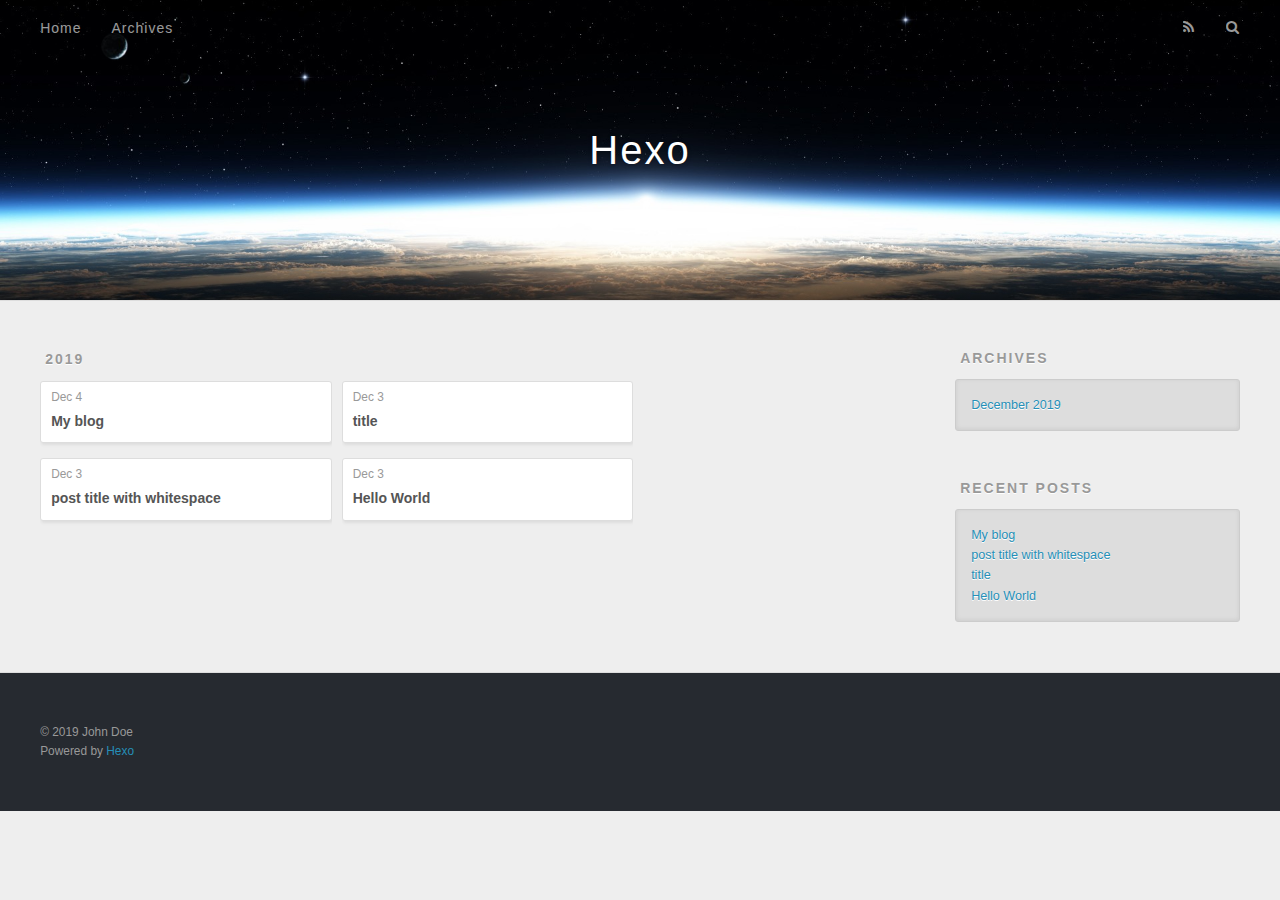
==== archives/index.html @ 3a200761 "Site updated: 2019-12-04 16:59:44" ====
<!DOCTYPE html>
<html>
<head>
  <meta charset="utf-8">
  

  
  <title>Archives | Hexo</title>
  <meta name="viewport" content="width=device-width, initial-scale=1, maximum-scale=1">
  <meta property="og:type" content="website">
<meta property="og:title" content="Hexo">
<meta property="og:url" content="http:&#x2F;&#x2F;yoursite.com&#x2F;archives&#x2F;index.html">
<meta property="og:site_name" content="Hexo">
<meta property="og:locale" content="en">
<meta name="twitter:card" content="summary">
  
    <link rel="alternate" href="/atom.xml" title="Hexo" type="application/atom+xml">
  
  
    <link rel="icon" href="/favicon.png">
  
  
    <link href="//fonts.googleapis.com/css?family=Source+Code+Pro" rel="stylesheet" type="text/css">
  
  <link rel="stylesheet" href="/css/style.css">
</head>

<body>
  <div id="container">
    <div id="wrap">
      <header id="header">
  <div id="banner"></div>
  <div id="header-outer" class="outer">
    <div id="header-title" class="inner">
      <h1 id="logo-wrap">
        <a href="/" id="logo">Hexo</a>
      </h1>
      
    </div>
    <div id="header-inner" class="inner">
      <nav id="main-nav">
        <a id="main-nav-toggle" class="nav-icon"></a>
        
          <a class="main-nav-link" href="/">Home</a>
        
          <a class="main-nav-link" href="/archives">Archives</a>
        
      </nav>
      <nav id="sub-nav">
        
          <a id="nav-rss-link" class="nav-icon" href="/atom.xml" title="RSS Feed"></a>
        
        <a id="nav-search-btn" class="nav-icon" title="Search"></a>
      </nav>
      <div id="search-form-wrap">
        <form action="//google.com/search" method="get" accept-charset="UTF-8" class="search-form"><input type="search" name="q" class="search-form-input" placeholder="Search"><button type="submit" class="search-form-submit">&#xF002;</button><input type="hidden" name="sitesearch" value="http://yoursite.com"></form>
      </div>
    </div>
  </div>
</header>
      <div class="outer">
        <section id="main">
  
  
    
    
      
      
      <section class="archives-wrap">
        <div class="archive-year-wrap">
          <a href="/archives/2019" class="archive-year">2019</a>
        </div>
        <div class="archives">
    
    <article class="archive-article archive-type-test">
  <div class="archive-article-inner">
    <header class="archive-article-header">
      <a href="/2019/12/04/My-blog/" class="archive-article-date">
  <time datetime="2019-12-04T08:46:54.000Z" itemprop="datePublished">Dec 4</time>
</a>
      
  
    <h1 itemprop="name">
      <a class="archive-article-title" href="/2019/12/04/My-blog/">My blog</a>
    </h1>
  

    </header>
  </div>
</article>
  
    
    
    <article class="archive-article archive-type-post">
  <div class="archive-article-inner">
    <header class="archive-article-header">
      <a href="/2019/12/03/post-title-with-whitespace/" class="archive-article-date">
  <time datetime="2019-12-03T09:25:36.000Z" itemprop="datePublished">Dec 3</time>
</a>
      
  
    <h1 itemprop="name">
      <a class="archive-article-title" href="/2019/12/03/post-title-with-whitespace/">post title with whitespace</a>
    </h1>
  

    </header>
  </div>
</article>
  
    
    
    <article class="archive-article archive-type-post">
  <div class="archive-article-inner">
    <header class="archive-article-header">
      <a href="/2019/12/03/title/" class="archive-article-date">
  <time datetime="2019-12-03T09:24:56.000Z" itemprop="datePublished">Dec 3</time>
</a>
      
  
    <h1 itemprop="name">
      <a class="archive-article-title" href="/2019/12/03/title/">title</a>
    </h1>
  

    </header>
  </div>
</article>
  
    
    
    <article class="archive-article archive-type-post">
  <div class="archive-article-inner">
    <header class="archive-article-header">
      <a href="/2019/12/03/hello-world/" class="archive-article-date">
  <time datetime="2019-12-03T09:08:18.480Z" itemprop="datePublished">Dec 3</time>
</a>
      
  
    <h1 itemprop="name">
      <a class="archive-article-title" href="/2019/12/03/hello-world/">Hello World</a>
    </h1>
  

    </header>
  </div>
</article>
  
  
    </div></section>
  


</section>
        
          <aside id="sidebar">
  
    

  
    

  
    
  
    
  <div class="widget-wrap">
    <h3 class="widget-title">Archives</h3>
    <div class="widget">
      <ul class="archive-list"><li class="archive-list-item"><a class="archive-list-link" href="/archives/2019/12/">December 2019</a></li></ul>
    </div>
  </div>


  
    
  <div class="widget-wrap">
    <h3 class="widget-title">Recent Posts</h3>
    <div class="widget">
      <ul>
        
          <li>
            <a href="/2019/12/04/My-blog/">My blog</a>
          </li>
        
          <li>
            <a href="/2019/12/03/post-title-with-whitespace/">post title with whitespace</a>
          </li>
        
          <li>
            <a href="/2019/12/03/title/">title</a>
          </li>
        
          <li>
            <a href="/2019/12/03/hello-world/">Hello World</a>
          </li>
        
      </ul>
    </div>
  </div>

  
</aside>
        
      </div>
      <footer id="footer">
  
  <div class="outer">
    <div id="footer-info" class="inner">
      &copy; 2019 John Doe<br>
      Powered by <a href="http://hexo.io/" target="_blank">Hexo</a>
    </div>
  </div>
</footer>
    </div>
    <nav id="mobile-nav">
  
    <a href="/" class="mobile-nav-link">Home</a>
  
    <a href="/archives" class="mobile-nav-link">Archives</a>
  
</nav>
    

<script src="//ajax.googleapis.com/ajax/libs/jquery/2.0.3/jquery.min.js"></script>


  <link rel="stylesheet" href="/fancybox/jquery.fancybox.css">
  <script src="/fancybox/jquery.fancybox.pack.js"></script>


<script src="/js/script.js"></script>



  </div>
</body>
</html>
---- css/style.css ----
body {
  width: 100%;
}
body:before,
body:after {
  content: "";
  display: table;
}
body:after {
  clear: both;
}
html,
body,
div,
span,
applet,
object,
iframe,
h1,
h2,
h3,
h4,
h5,
h6,
p,
blockquote,
pre,
a,
abbr,
acronym,
address,
big,
cite,
code,
del,
dfn,
em,
img,
ins,
kbd,
q,
s,
samp,
small,
strike,
strong,
sub,
sup,
tt,
var,
dl,
dt,
dd,
ol,
ul,
li,
fieldset,
form,
label,
legend,
table,
caption,
tbody,
tfoot,
thead,
tr,
th,
td {
  margin: 0;
  padding: 0;
  border: 0;
  outline: 0;
  font-weight: inherit;
  font-style: inherit;
  font-family: inherit;
  font-size: 100%;
  vertical-align: baseline;
}
body {
  line-height: 1;
  color: #000;
  background: #fff;
}
ol,
ul {
  list-style: none;
}
table {
  border-collapse: separate;
  border-spacing: 0;
  vertical-align: middle;
}
caption,
th,
td {
  text-align: left;
  font-weight: normal;
  vertical-align: middle;
}
a img {
  border: none;
}
input,
button {
  margin: 0;
  padding: 0;
}
input::-moz-focus-inner,
button::-moz-focus-inner {
  border: 0;
  padding: 0;
}
@font-face {
  font-family: FontAwesome;
  font-style: normal;
  font-weight: normal;
  src: url("fonts/fontawesome-webfont.eot?v=#4.0.3");
  src: url("fonts/fontawesome-webfont.eot?#iefix&v=#4.0.3") format("embedded-opentype"), url("fonts/fontawesome-webfont.woff?v=#4.0.3") format("woff"), url("fonts/fontawesome-webfont.ttf?v=#4.0.3") format("truetype"), url("fonts/fontawesome-webfont.svg#fontawesomeregular?v=#4.0.3") format("svg");
}
html,
body,
#container {
  height: 100%;
}
body {
  background: #eee;
  font: 14px -apple-system, BlinkMacSystemFont, "Segoe UI", "Roboto", "Oxygen", "Ubuntu", "Cantarell", "Fira Sans", "Droid Sans", "Helvetica Neue", sans-serif;
  -webkit-text-size-adjust: 100%;
}
.outer {
  max-width: 1220px;
  margin: 0 auto;
  padding: 0 20px;
}
.outer:before,
.outer:after {
  content: "";
  display: table;
}
.outer:after {
  clear: both;
}
.inner {
  display: inline;
  float: left;
  width: 98.33333333333333%;
  margin: 0 0.833333333333333%;
}
.left,
.alignleft {
  float: left;
}
.right,
.alignright {
  float: right;
}
.clear {
  clear: both;
}
#container {
  position: relative;
}
.mobile-nav-on {
  overflow: hidden;
}
#wrap {
  height: 100%;
  width: 100%;
  position: absolute;
  top: 0;
  left: 0;
  -webkit-transition: 0.2s ease-out;
  -moz-transition: 0.2s ease-out;
  -ms-transition: 0.2s ease-out;
  transition: 0.2s ease-out;
  z-index: 1;
  background: #eee;
}
.mobile-nav-on #wrap {
  left: 280px;
}
@media screen and (min-width: 768px) {
  #main {
    display: inline;
    float: left;
    width: 73.33333333333333%;
    margin: 0 0.833333333333333%;
  }
}
.article-date,
.article-category-link,
.archive-year,
.widget-title {
  text-decoration: none;
  text-transform: uppercase;
  letter-spacing: 2px;
  color: #999;
  margin-bottom: 1em;
  margin-left: 5px;
  line-height: 1em;
  text-shadow: 0 1px #fff;
  font-weight: bold;
}
.article-inner,
.archive-article-inner {
  background: #fff;
  -webkit-box-shadow: 1px 2px 3px #ddd;
  box-shadow: 1px 2px 3px #ddd;
  border: 1px solid #ddd;
  border-radius: 3px;
}
.article-entry h1,
.widget h1 {
  font-size: 2em;
}
.article-entry h2,
.widget h2 {
  font-size: 1.5em;
}
.article-entry h3,
.widget h3 {
  font-size: 1.3em;
}
.article-entry h4,
.widget h4 {
  font-size: 1.2em;
}
.article-entry h5,
.widget h5 {
  font-size: 1em;
}
.article-entry h6,
.widget h6 {
  font-size: 1em;
  color: #999;
}
.article-entry hr,
.widget hr {
  border: 1px dashed #ddd;
}
.article-entry strong,
.widget strong {
  font-weight: bold;
}
.article-entry em,
.widget em,
.article-entry cite,
.widget cite {
  font-style: italic;
}
.article-entry sup,
.widget sup,
.article-entry sub,
.widget sub {
  font-size: 0.75em;
  line-height: 0;
  position: relative;
  vertical-align: baseline;
}
.article-entry sup,
.widget sup {
  top: -0.5em;
}
.article-entry sub,
.widget sub {
  bottom: -0.2em;
}
.article-entry small,
.widget small {
  font-size: 0.85em;
}
.article-entry acronym,
.widget acronym,
.article-entry abbr,
.widget abbr {
  border-bottom: 1px dotted;
}
.article-entry ul,
.widget ul,
.article-entry ol,
.widget ol,
.article-entry dl,
.widget dl {
  margin: 0 20px;
  line-height: 1.6em;
}
.article-entry ul ul,
.widget ul ul,
.article-entry ol ul,
.widget ol ul,
.article-entry ul ol,
.widget ul ol,
.article-entry ol ol,
.widget ol ol {
  margin-top: 0;
  margin-bottom: 0;
}
.article-entry ul,
.widget ul {
  list-style: disc;
}
.article-entry ol,
.widget ol {
  list-style: decimal;
}
.article-entry dt,
.widget dt {
  font-weight: bold;
}
#header {
  height: 300px;
  position: relative;
  border-bottom: 1px solid #ddd;
}
#header:before,
#header:after {
  content: "";
  position: absolute;
  left: 0;
  right: 0;
  height: 40px;
}
#header:before {
  top: 0;
  background: -webkit-linear-gradient(rgba(0,0,0,0.2), transparent);
  background: -moz-linear-gradient(rgba(0,0,0,0.2), transparent);
  background: -ms-linear-gradient(rgba(0,0,0,0.2), transparent);
  background: linear-gradient(rgba(0,0,0,0.2), transparent);
}
#header:after {
  bottom: 0;
  background: -webkit-linear-gradient(transparent, rgba(0,0,0,0.2));
  background: -moz-linear-gradient(transparent, rgba(0,0,0,0.2));
  background: -ms-linear-gradient(transparent, rgba(0,0,0,0.2));
  background: linear-gradient(transparent, rgba(0,0,0,0.2));
}
#header-outer {
  height: 100%;
  position: relative;
}
#header-inner {
  position: relative;
  overflow: hidden;
}
#banner {
  position: absolute;
  top: 0;
  left: 0;
  width: 100%;
  height: 100%;
  background: url("images/banner.jpg") center #000;
  -webkit-background-size: cover;
  -moz-background-size: cover;
  background-size: cover;
  z-index: -1;
}
#header-title {
  text-align: center;
  height: 40px;
  position: absolute;
  top: 50%;
  left: 0;
  margin-top: -20px;
}
#logo,
#subtitle {
  text-decoration: none;
  color: #fff;
  font-weight: 300;
  text-shadow: 0 1px 4px rgba(0,0,0,0.3);
}
#logo {
  font-size: 40px;
  line-height: 40px;
  letter-spacing: 2px;
}
#subtitle {
  font-size: 16px;
  line-height: 16px;
  letter-spacing: 1px;
}
#subtitle-wrap {
  margin-top: 16px;
}
#main-nav {
  float: left;
  margin-left: -15px;
}
.nav-icon,
.main-nav-link {
  float: left;
  color: #fff;
  opacity: 0.6;
  text-decoration: none;
  text-shadow: 0 1px rgba(0,0,0,0.2);
  -webkit-transition: opacity 0.2s;
  -moz-transition: opacity 0.2s;
  -ms-transition: opacity 0.2s;
  transition: opacity 0.2s;
  display: block;
  padding: 20px 15px;
}
.nav-icon:hover,
.main-nav-link:hover {
  opacity: 1;
}
.nav-icon {
  font-family: FontAwesome;
  text-align: center;
  font-size: 14px;
  width: 14px;
  height: 14px;
  padding: 20px 15px;
  position: relative;
  cursor: pointer;
}
.main-nav-link {
  font-weight: 300;
  letter-spacing: 1px;
}
@media screen and (max-width: 479px) {
  .main-nav-link {
    display: none;
  }
}
#main-nav-toggle {
  display: none;
}
#main-nav-toggle:before {
  content: "\f0c9";
}
@media screen and (max-width: 479px) {
  #main-nav-toggle {
    display: block;
  }
}
#sub-nav {
  float: right;
  margin-right: -15px;
}
#nav-rss-link:before {
  content: "\f09e";
}
#nav-search-btn:before {
  content: "\f002";
}
#search-form-wrap {
  position: absolute;
  top: 15px;
  width: 150px;
  height: 30px;
  right: -150px;
  opacity: 0;
  -webkit-transition: 0.2s ease-out;
  -moz-transition: 0.2s ease-out;
  -ms-transition: 0.2s ease-out;
  transition: 0.2s ease-out;
}
#search-form-wrap.on {
  opacity: 1;
  right: 0;
}
@media screen and (max-width: 479px) {
  #search-form-wrap {
    width: 100%;
    right: -100%;
  }
}
.search-form {
  position: absolute;
  top: 0;
  left: 0;
  right: 0;
  background: #fff;
  padding: 5px 15px;
  border-radius: 15px;
  -webkit-box-shadow: 0 0 10px rgba(0,0,0,0.3);
  box-shadow: 0 0 10px rgba(0,0,0,0.3);
}
.search-form-input {
  border: none;
  background: none;
  color: #555;
  width: 100%;
  font: 13px -apple-system, BlinkMacSystemFont, "Segoe UI", "Roboto", "Oxygen", "Ubuntu", "Cantarell", "Fira Sans", "Droid Sans", "Helvetica Neue", sans-serif;
  outline: none;
}
.search-form-input::-webkit-search-results-decoration,
.search-form-input::-webkit-search-cancel-button {
  -webkit-appearance: none;
}
.search-form-submit {
  position: absolute;
  top: 50%;
  right: 10px;
  margin-top: -7px;
  font: 13px FontAwesome;
  border: none;
  background: none;
  color: #bbb;
  cursor: pointer;
}
.search-form-submit:hover,
.search-form-submit:focus {
  color: #777;
}
.article {
  margin: 50px 0;
}
.article-inner {
  overflow: hidden;
}
.article-meta:before,
.article-meta:after {
  content: "";
  display: table;
}
.article-meta:after {
  clear: both;
}
.article-date {
  float: left;
}
.article-category {
  float: left;
  line-height: 1em;
  color: #ccc;
  text-shadow: 0 1px #fff;
  margin-left: 8px;
}
.article-category:before {
  content: "\2022";
}
.article-category-link {
  margin: 0 12px 1em;
}
.article-header {
  padding: 20px 20px 0;
}
.article-title {
  text-decoration: none;
  font-size: 2em;
  font-weight: bold;
  color: #555;
  line-height: 1.1em;
  -webkit-transition: color 0.2s;
  -moz-transition: color 0.2s;
  -ms-transition: color 0.2s;
  transition: color 0.2s;
}
a.article-title:hover {
  color: #258fb8;
}
.article-entry {
  color: #555;
  padding: 0 20px;
}
.article-entry:before,
.article-entry:after {
  content: "";
  display: table;
}
.article-entry:after {
  clear: both;
}
.article-entry p,
.article-entry table {
  line-height: 1.6em;
  margin: 1.6em 0;
}
.article-entry h1,
.article-entry h2,
.article-entry h3,
.article-entry h4,
.article-entry h5,
.article-entry h6 {
  font-weight: bold;
}
.article-entry h1,
.article-entry h2,
.article-entry h3,
.article-entry h4,
.article-entry h5,
.article-entry h6 {
  line-height: 1.1em;
  margin: 1.1em 0;
}
.article-entry a {
  color: #258fb8;
  text-decoration: none;
}
.article-entry a:hover {
  text-decoration: underline;
}
.article-entry ul,
.article-entry ol,
.article-entry dl {
  margin-top: 1.6em;
  margin-bottom: 1.6em;
}
.article-entry img,
.article-entry video {
  max-width: 100%;
  height: auto;
  display: block;
  margin: auto;
}
.article-entry iframe {
  border: none;
}
.article-entry table {
  width: 100%;
  border-collapse: collapse;
  border-spacing: 0;
}
.article-entry th {
  font-weight: bold;
  border-bottom: 3px solid #ddd;
  padding-bottom: 0.5em;
}
.article-entry td {
  border-bottom: 1px solid #ddd;
  padding: 10px 0;
}
.article-entry blockquote {
  font-family: Georgia, "Times New Roman", serif;
  font-size: 1.4em;
  margin: 1.6em 20px;
  text-align: center;
}
.article-entry blockquote footer {
  font-size: 14px;
  margin: 1.6em 0;
  font-family: -apple-system, BlinkMacSystemFont, "Segoe UI", "Roboto", "Oxygen", "Ubuntu", "Cantarell", "Fira Sans", "Droid Sans", "Helvetica Neue", sans-serif;
}
.article-entry blockquote footer cite:before {
  content: "—";
  padding: 0 0.5em;
}
.article-entry .pullquote {
  text-align: left;
  width: 45%;
  margin: 0;
}
.article-entry .pullquote.left {
  margin-left: 0.5em;
  margin-right: 1em;
}
.article-entry .pullquote.right {
  margin-right: 0.5em;
  margin-left: 1em;
}
.article-entry .caption {
  color: #999;
  display: block;
  font-size: 0.9em;
  margin-top: 0.5em;
  position: relative;
  text-align: center;
}
.article-entry .video-container {
  position: relative;
  padding-top: 56.25%;
  height: 0;
  overflow: hidden;
}
.article-entry .video-container iframe,
.article-entry .video-container object,
.article-entry .video-container embed {
  position: absolute;
  top: 0;
  left: 0;
  width: 100%;
  height: 100%;
  margin-top: 0;
}
.article-more-link a {
  display: inline-block;
  line-height: 1em;
  padding: 6px 15px;
  border-radius: 15px;
  background: #eee;
  color: #999;
  text-shadow: 0 1px #fff;
  text-decoration: none;
}
.article-more-link a:hover {
  background: #258fb8;
  color: #fff;
  text-decoration: none;
  text-shadow: 0 1px #1e7293;
}
.article-footer {
  font-size: 0.85em;
  line-height: 1.6em;
  border-top: 1px solid #ddd;
  padding-top: 1.6em;
  margin: 0 20px 20px;
}
.article-footer:before,
.article-footer:after {
  content: "";
  display: table;
}
.article-footer:after {
  clear: both;
}
.article-footer a {
  color: #999;
  text-decoration: none;
}
.article-footer a:hover {
  color: #555;
}
.article-tag-list-item {
  float: left;
  margin-right: 10px;
}
.article-tag-list-link:before {
  content: "#";
}
.article-comment-link {
  float: right;
}
.article-comment-link:before {
  content: "\f075";
  font-family: FontAwesome;
  padding-right: 8px;
}
.article-share-link {
  cursor: pointer;
  float: right;
  margin-left: 20px;
}
.article-share-link:before {
  content: "\f064";
  font-family: FontAwesome;
  padding-right: 6px;
}
#article-nav {
  position: relative;
}
#article-nav:before,
#article-nav:after {
  content: "";
  display: table;
}
#article-nav:after {
  clear: both;
}
@media screen and (min-width: 768px) {
  #article-nav {
    margin: 50px 0;
  }
  #article-nav:before {
    width: 8px;
    height: 8px;
    position: absolute;
    top: 50%;
    left: 50%;
    margin-top: -4px;
    margin-left: -4px;
    content: "";
    border-radius: 50%;
    background: #ddd;
    -webkit-box-shadow: 0 1px 2px #fff;
    box-shadow: 0 1px 2px #fff;
  }
}
.article-nav-link-wrap {
  text-decoration: none;
  text-shadow: 0 1px #fff;
  color: #999;
  -webkit-box-sizing: border-box;
  -moz-box-sizing: border-box;
  box-sizing: border-box;
  margin-top: 50px;
  text-align: center;
  display: block;
}
.article-nav-link-wrap:hover {
  color: #555;
}
@media screen and (min-width: 768px) {
  .article-nav-link-wrap {
    width: 50%;
    margin-top: 0;
  }
}
@media screen and (min-width: 768px) {
  #article-nav-newer {
    float: left;
    text-align: right;
    padding-right: 20px;
  }
}
@media screen and (min-width: 768px) {
  #article-nav-older {
    float: right;
    text-align: left;
    padding-left: 20px;
  }
}
.article-nav-caption {
  text-transform: uppercase;
  letter-spacing: 2px;
  color: #ddd;
  line-height: 1em;
  font-weight: bold;
}
#article-nav-newer .article-nav-caption {
  margin-right: -2px;
}
.article-nav-title {
  font-size: 0.85em;
  line-height: 1.6em;
  margin-top: 0.5em;
}
.article-share-box {
  position: absolute;
  display: none;
  background: #fff;
  -webkit-box-shadow: 1px 2px 10px rgba(0,0,0,0.2);
  box-shadow: 1px 2px 10px rgba(0,0,0,0.2);
  border-radius: 3px;
  margin-left: -145px;
  overflow: hidden;
  z-index: 1;
}
.article-share-box.on {
  display: block;
}
.article-share-input {
  width: 100%;
  background: none;
  -webkit-box-sizing: border-box;
  -moz-box-sizing: border-box;
  box-sizing: border-box;
  font: 14px -apple-system, BlinkMacSystemFont, "Segoe UI", "Roboto", "Oxygen", "Ubuntu", "Cantarell", "Fira Sans", "Droid Sans", "Helvetica Neue", sans-serif;
  padding: 0 15px;
  color: #555;
  outline: none;
  border: 1px solid #ddd;
  border-radius: 3px 3px 0 0;
  height: 36px;
  line-height: 36px;
}
.article-share-links {
  background: #eee;
}
.article-share-links:before,
.article-share-links:after {
  content: "";
  display: table;
}
.article-share-links:after {
  clear: both;
}
.article-share-twitter,
.article-share-facebook,
.article-share-pinterest,
.article-share-google {
  width: 50px;
  height: 36px;
  display: block;
  float: left;
  position: relative;
  color: #999;
  text-shadow: 0 1px #fff;
}
.article-share-twitter:before,
.article-share-facebook:before,
.article-share-pinterest:before,
.article-share-google:before {
  font-size: 20px;
  font-family: FontAwesome;
  width: 20px;
  height: 20px;
  position: absolute;
  top: 50%;
  left: 50%;
  margin-top: -10px;
  margin-left: -10px;
  text-align: center;
}
.article-share-twitter:hover,
.article-share-facebook:hover,
.article-share-pinterest:hover,
.article-share-google:hover {
  color: #fff;
}
.article-share-twitter:before {
  content: "\f099";
}
.article-share-twitter:hover {
  background: #00aced;
  text-shadow: 0 1px #008abe;
}
.article-share-facebook:before {
  content: "\f09a";
}
.article-share-facebook:hover {
  background: #3b5998;
  text-shadow: 0 1px #2f477a;
}
.article-share-pinterest:before {
  content: "\f0d2";
}
.article-share-pinterest:hover {
  background: #cb2027;
  text-shadow: 0 1px #a21a1f;
}
.article-share-google:before {
  content: "\f0d5";
}
.article-share-google:hover {
  background: #dd4b39;
  text-shadow: 0 1px #be3221;
}
.article-gallery {
  background: #000;
  position: relative;
}
.article-gallery-photos {
  position: relative;
  overflow: hidden;
}
.article-gallery-img {
  display: none;
  max-width: 100%;
}
.article-gallery-img:first-child {
  display: block;
}
.article-gallery-img.loaded {
  position: absolute;
  display: block;
}
.article-gallery-img img {
  display: block;
  max-width: 100%;
  margin: 0 auto;
}
#comments {
  background: #fff;
  -webkit-box-shadow: 1px 2px 3px #ddd;
  box-shadow: 1px 2px 3px #ddd;
  padding: 20px;
  border: 1px solid #ddd;
  border-radius: 3px;
  margin: 50px 0;
}
#comments a {
  color: #258fb8;
}
.archives-wrap {
  margin: 50px 0;
}
.archives:before,
.archives:after {
  content: "";
  display: table;
}
.archives:after {
  clear: both;
}
.archive-year-wrap {
  margin-bottom: 1em;
}
.archives {
  -webkit-column-gap: 10px;
  -moz-column-gap: 10px;
  column-gap: 10px;
}
@media screen and (min-width: 480px) and (max-width: 767px) {
  .archives {
    -webkit-column-count: 2;
    -moz-column-count: 2;
    column-count: 2;
  }
}
@media screen and (min-width: 768px) {
  .archives {
    -webkit-column-count: 3;
    -moz-column-count: 3;
    column-count: 3;
  }
}
.archive-article {
  -webkit-column-break-inside: avoid;
  page-break-inside: avoid;
  overflow: hidden;
  break-inside: avoid-column;
}
.archive-article-inner {
  padding: 10px;
  margin-bottom: 15px;
}
.archive-article-title {
  text-decoration: none;
  font-weight: bold;
  color: #555;
  -webkit-transition: color 0.2s;
  -moz-transition: color 0.2s;
  -ms-transition: color 0.2s;
  transition: color 0.2s;
  line-height: 1.6em;
}
.archive-article-title:hover {
  color: #258fb8;
}
.archive-article-footer {
  margin-top: 1em;
}
.archive-article-date {
  color: #999;
  text-decoration: none;
  font-size: 0.85em;
  line-height: 1em;
  margin-bottom: 0.5em;
  display: block;
}
#page-nav {
  margin: 50px auto;
  background: #fff;
  -webkit-box-shadow: 1px 2px 3px #ddd;
  box-shadow: 1px 2px 3px #ddd;
  border: 1px solid #ddd;
  border-radius: 3px;
  text-align: center;
  color: #999;
  overflow: hidden;
}
#page-nav:before,
#page-nav:after {
  content: "";
  display: table;
}
#page-nav:after {
  clear: both;
}
#page-nav a,
#page-nav span {
  padding: 10px 20px;
  line-height: 1;
  height: 2ex;
}
#page-nav a {
  color: #999;
  text-decoration: none;
}
#page-nav a:hover {
  background: #999;
  color: #fff;
}
#page-nav .prev {
  float: left;
}
#page-nav .next {
  float: right;
}
#page-nav .page-number {
  display: inline-block;
}
@media screen and (max-width: 479px) {
  #page-nav .page-number {
    display: none;
  }
}
#page-nav .current {
  color: #555;
  font-weight: bold;
}
#page-nav .space {
  color: #ddd;
}
#footer {
  background: #262a30;
  padding: 50px 0;
  border-top: 1px solid #ddd;
  color: #999;
}
#footer a {
  color: #258fb8;
  text-decoration: none;
}
#footer a:hover {
  text-decoration: underline;
}
#footer-info {
  line-height: 1.6em;
  font-size: 0.85em;
}
.article-entry pre,
.article-entry .highlight {
  background: #2d2d2d;
  margin: 0 -20px;
  padding: 15px 20px;
  border-style: solid;
  border-color: #ddd;
  border-width: 1px 0;
  overflow: auto;
  color: #ccc;
  line-height: 22.400000000000002px;
}
.article-entry .highlight .gutter pre,
.article-entry .gist .gist-file .gist-data .line-numbers {
  color: #666;
  font-size: 0.85em;
}
.article-entry pre,
.article-entry code {
  font-family: "Source Code Pro", Consolas, Monaco, Menlo, Consolas, monospace;
}
.article-entry code {
  background: #eee;
  text-shadow: 0 1px #fff;
  padding: 0 0.3em;
}
.article-entry pre code {
  background: none;
  text-shadow: none;
  padding: 0;
}
.article-entry .highlight pre {
  border: none;
  margin: 0;
  padding: 0;
}
.article-entry .highlight table {
  margin: 0;
  width: auto;
}
.article-entry .highlight td {
  border: none;
  padding: 0;
}
.article-entry .highlight figcaption {
  font-size: 0.85em;
  color: #999;
  line-height: 1em;
  margin-bottom: 1em;
}
.article-entry .highlight figcaption:before,
.article-entry .highlight figcaption:after {
  content: "";
  display: table;
}
.article-entry .highlight figcaption:after {
  clear: both;
}
.article-entry .highlight figcaption a {
  float: right;
}
.article-entry .highlight .gutter pre {
  text-align: right;
  padding-right: 20px;
}
.article-entry .highlight .line {
  height: 22.400000000000002px;
}
.article-entry .highlight .line.marked {
  background: #515151;
}
.article-entry .gist {
  margin: 0 -20px;
  border-style: solid;
  border-color: #ddd;
  border-width: 1px 0;
  background: #2d2d2d;
  padding: 15px 20px 15px 0;
}
.article-entry .gist .gist-file {
  border: none;
  font-family: "Source Code Pro", Consolas, Monaco, Menlo, Consolas, monospace;
  margin: 0;
}
.article-entry .gist .gist-file .gist-data {
  background: none;
  border: none;
}
.article-entry .gist .gist-file .gist-data .line-numbers {
  background: none;
  border: none;
  padding: 0 20px 0 0;
}
.article-entry .gist .gist-file .gist-data .line-data {
  padding: 0 !important;
}
.article-entry .gist .gist-file .highlight {
  margin: 0;
  padding: 0;
  border: none;
}
.article-entry .gist .gist-file .gist-meta {
  background: #2d2d2d;
  color: #999;
  font: 0.85em -apple-system, BlinkMacSystemFont, "Segoe UI", "Roboto", "Oxygen", "Ubuntu", "Cantarell", "Fira Sans", "Droid Sans", "Helvetica Neue", sans-serif;
  text-shadow: 0 0;
  padding: 0;
  margin-top: 1em;
  margin-left: 20px;
}
.article-entry .gist .gist-file .gist-meta a {
  color: #258fb8;
  font-weight: normal;
}
.article-entry .gist .gist-file .gist-meta a:hover {
  text-decoration: underline;
}
pre .comment,
pre .title {
  color: #999;
}
pre .variable,
pre .attribute,
pre .tag,
pre .regexp,
pre .ruby .constant,
pre .xml .tag .title,
pre .xml .pi,
pre .xml .doctype,
pre .html .doctype,
pre .css .id,
pre .css .class,
pre .css .pseudo {
  color: #f2777a;
}
pre .number,
pre .preprocessor,
pre .built_in,
pre .literal,
pre .params,
pre .constant {
  color: #f99157;
}
pre .class,
pre .ruby .class .title,
pre .css .rules .attribute {
  color: #9c9;
}
pre .string,
pre .value,
pre .inheritance,
pre .header,
pre .ruby .symbol,
pre .xml .cdata {
  color: #9c9;
}
pre .css .hexcolor {
  color: #6cc;
}
pre .function,
pre .python .decorator,
pre .python .title,
pre .ruby .function .title,
pre .ruby .title .keyword,
pre .perl .sub,
pre .javascript .title,
pre .coffeescript .title {
  color: #69c;
}
pre .keyword,
pre .javascript .function {
  color: #c9c;
}
@media screen and (max-width: 479px) {
  #mobile-nav {
    position: absolute;
    top: 0;
    left: 0;
    width: 280px;
    height: 100%;
    background: #191919;
    border-right: 1px solid #fff;
  }
}
@media screen and (max-width: 479px) {
  .mobile-nav-link {
    display: block;
    color: #999;
    text-decoration: none;
    padding: 15px 20px;
    font-weight: bold;
  }
  .mobile-nav-link:hover {
    color: #fff;
  }
}
@media screen and (min-width: 768px) {
  #sidebar {
    display: inline;
    float: left;
    width: 23.333333333333332%;
    margin: 0 0.833333333333333%;
  }
}
.widget-wrap {
  margin: 50px 0;
}
.widget {
  color: #777;
  text-shadow: 0 1px #fff;
  background: #ddd;
  -webkit-box-shadow: 0 -1px 4px #ccc inset;
  box-shadow: 0 -1px 4px #ccc inset;
  border: 1px solid #ccc;
  padding: 15px;
  border-radius: 3px;
}
.widget a {
  color: #258fb8;
  text-decoration: none;
}
.widget a:hover {
  text-decoration: underline;
}
.widget ul ul,
.widget ol ul,
.widget dl ul,
.widget ul ol,
.widget ol ol,
.widget dl ol,
.widget ul dl,
.widget ol dl,
.widget dl dl {
  margin-left: 15px;
  list-style: disc;
}
.widget {
  line-height: 1.6em;
  word-wrap: break-word;
  font-size: 0.9em;
}
.widget ul,
.widget ol {
  list-style: none;
  margin: 0;
}
.widget ul ul,
.widget ol ul,
.widget ul ol,
.widget ol ol {
  margin: 0 20px;
}
.widget ul ul,
.widget ol ul {
  list-style: disc;
}
.widget ul ol,
.widget ol ol {
  list-style: decimal;
}
.category-list-count,
.tag-list-count,
.archive-list-count {
  padding-left: 5px;
  color: #999;
  font-size: 0.85em;
}
.category-list-count:before,
.tag-list-count:before,
.archive-list-count:before {
  content: "(";
}
.category-list-count:after,
.tag-list-count:after,
.archive-list-count:after {
  content: ")";
}
.tagcloud a {
  margin-right: 5px;
  display: inline-block;
}
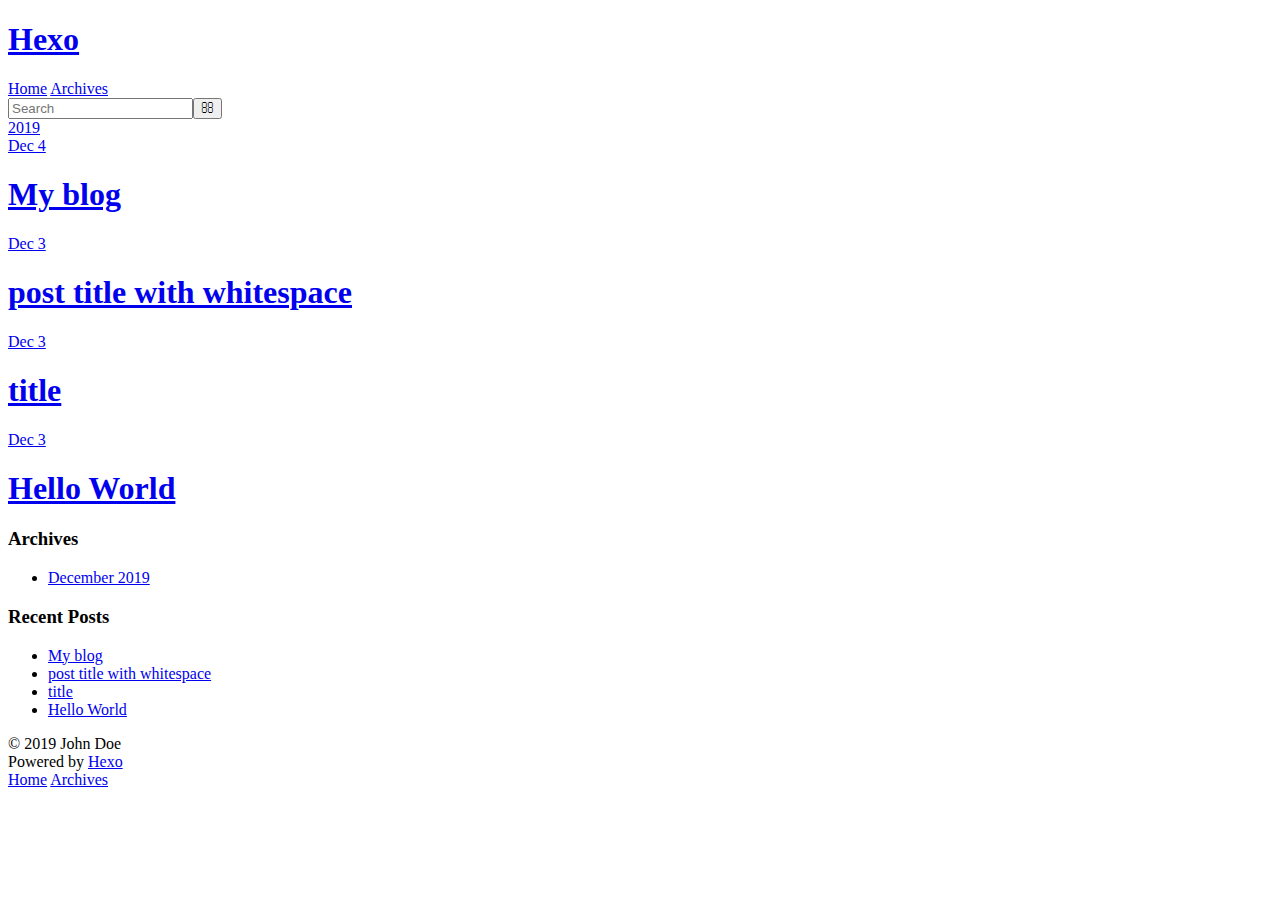
==== commit 6390f98c: "Site updated: 2019-12-04 17:05:20" ====
--- a/archives/index.html
+++ b/archives/index.html
@@ -9,12 +9,12 @@
   <meta name="viewport" content="width=device-width, initial-scale=1, maximum-scale=1">
   <meta property="og:type" content="website">
 <meta property="og:title" content="Hexo">
-<meta property="og:url" content="http:&#x2F;&#x2F;yoursite.com&#x2F;archives&#x2F;index.html">
+<meta property="og:url" content="https:&#x2F;&#x2F;yangjunhao070327.github.io&#x2F;first-blog.github.io&#x2F;archives&#x2F;index.html">
 <meta property="og:site_name" content="Hexo">
 <meta property="og:locale" content="en">
 <meta name="twitter:card" content="summary">
   
-    <link rel="alternate" href="/atom.xml" title="Hexo" type="application/atom+xml">
+    <link rel="alternate" href="yangjunhao070327.github.io/atom.xml" title="Hexo" type="application/atom+xml">
   
   
     <link rel="icon" href="/favicon.png">
@@ -22,7 +22,7 @@
   
     <link href="//fonts.googleapis.com/css?family=Source+Code+Pro" rel="stylesheet" type="text/css">
   
-  <link rel="stylesheet" href="/css/style.css">
+  <link rel="stylesheet" href="yangjunhao070327.github.io/css/style.css">
 </head>
 
 <body>
@@ -33,7 +33,7 @@
   <div id="header-outer" class="outer">
     <div id="header-title" class="inner">
       <h1 id="logo-wrap">
-        <a href="/" id="logo">Hexo</a>
+        <a href="yangjunhao070327.github.io/" id="logo">Hexo</a>
       </h1>
       
     </div>
@@ -41,19 +41,19 @@
       <nav id="main-nav">
         <a id="main-nav-toggle" class="nav-icon"></a>
         
-          <a class="main-nav-link" href="/">Home</a>
-        
-          <a class="main-nav-link" href="/archives">Archives</a>
+          <a class="main-nav-link" href="yangjunhao070327.github.io/">Home</a>
+        
+          <a class="main-nav-link" href="yangjunhao070327.github.io/archives">Archives</a>
         
       </nav>
       <nav id="sub-nav">
         
-          <a id="nav-rss-link" class="nav-icon" href="/atom.xml" title="RSS Feed"></a>
+          <a id="nav-rss-link" class="nav-icon" href="yangjunhao070327.github.io/atom.xml" title="RSS Feed"></a>
         
         <a id="nav-search-btn" class="nav-icon" title="Search"></a>
       </nav>
       <div id="search-form-wrap">
-        <form action="//google.com/search" method="get" accept-charset="UTF-8" class="search-form"><input type="search" name="q" class="search-form-input" placeholder="Search"><button type="submit" class="search-form-submit">&#xF002;</button><input type="hidden" name="sitesearch" value="http://yoursite.com"></form>
+        <form action="//google.com/search" method="get" accept-charset="UTF-8" class="search-form"><input type="search" name="q" class="search-form-input" placeholder="Search"><button type="submit" class="search-form-submit">&#xF002;</button><input type="hidden" name="sitesearch" value="https://yangjunhao070327.github.io/first-blog.github.io"></form>
       </div>
     </div>
   </div>
@@ -68,20 +68,20 @@
       
       <section class="archives-wrap">
         <div class="archive-year-wrap">
-          <a href="/archives/2019" class="archive-year">2019</a>
+          <a href="yangjunhao070327.github.io/archives/2019" class="archive-year">2019</a>
         </div>
         <div class="archives">
     
     <article class="archive-article archive-type-test">
   <div class="archive-article-inner">
     <header class="archive-article-header">
-      <a href="/2019/12/04/My-blog/" class="archive-article-date">
+      <a href="yangjunhao070327.github.io/2019/12/04/My-blog/" class="archive-article-date">
   <time datetime="2019-12-04T08:46:54.000Z" itemprop="datePublished">Dec 4</time>
 </a>
       
   
     <h1 itemprop="name">
-      <a class="archive-article-title" href="/2019/12/04/My-blog/">My blog</a>
+      <a class="archive-article-title" href="yangjunhao070327.github.io/2019/12/04/My-blog/">My blog</a>
     </h1>
   
 
@@ -94,13 +94,13 @@
     <article class="archive-article archive-type-post">
   <div class="archive-article-inner">
     <header class="archive-article-header">
-      <a href="/2019/12/03/post-title-with-whitespace/" class="archive-article-date">
+      <a href="yangjunhao070327.github.io/2019/12/03/post-title-with-whitespace/" class="archive-article-date">
   <time datetime="2019-12-03T09:25:36.000Z" itemprop="datePublished">Dec 3</time>
 </a>
       
   
     <h1 itemprop="name">
-      <a class="archive-article-title" href="/2019/12/03/post-title-with-whitespace/">post title with whitespace</a>
+      <a class="archive-article-title" href="yangjunhao070327.github.io/2019/12/03/post-title-with-whitespace/">post title with whitespace</a>
     </h1>
   
 
@@ -113,13 +113,13 @@
     <article class="archive-article archive-type-post">
   <div class="archive-article-inner">
     <header class="archive-article-header">
-      <a href="/2019/12/03/title/" class="archive-article-date">
+      <a href="yangjunhao070327.github.io/2019/12/03/title/" class="archive-article-date">
   <time datetime="2019-12-03T09:24:56.000Z" itemprop="datePublished">Dec 3</time>
 </a>
       
   
     <h1 itemprop="name">
-      <a class="archive-article-title" href="/2019/12/03/title/">title</a>
+      <a class="archive-article-title" href="yangjunhao070327.github.io/2019/12/03/title/">title</a>
     </h1>
   
 
@@ -132,13 +132,13 @@
     <article class="archive-article archive-type-post">
   <div class="archive-article-inner">
     <header class="archive-article-header">
-      <a href="/2019/12/03/hello-world/" class="archive-article-date">
+      <a href="yangjunhao070327.github.io/2019/12/03/hello-world/" class="archive-article-date">
   <time datetime="2019-12-03T09:08:18.480Z" itemprop="datePublished">Dec 3</time>
 </a>
       
   
     <h1 itemprop="name">
-      <a class="archive-article-title" href="/2019/12/03/hello-world/">Hello World</a>
+      <a class="archive-article-title" href="yangjunhao070327.github.io/2019/12/03/hello-world/">Hello World</a>
     </h1>
   
 
@@ -167,7 +167,7 @@
   <div class="widget-wrap">
     <h3 class="widget-title">Archives</h3>
     <div class="widget">
-      <ul class="archive-list"><li class="archive-list-item"><a class="archive-list-link" href="/archives/2019/12/">December 2019</a></li></ul>
+      <ul class="archive-list"><li class="archive-list-item"><a class="archive-list-link" href="yangjunhao070327.github.io/archives/2019/12/">December 2019</a></li></ul>
     </div>
   </div>
 
@@ -180,19 +180,19 @@
       <ul>
         
           <li>
-            <a href="/2019/12/04/My-blog/">My blog</a>
-          </li>
-        
-          <li>
-            <a href="/2019/12/03/post-title-with-whitespace/">post title with whitespace</a>
-          </li>
-        
-          <li>
-            <a href="/2019/12/03/title/">title</a>
-          </li>
-        
-          <li>
-            <a href="/2019/12/03/hello-world/">Hello World</a>
+            <a href="yangjunhao070327.github.io/2019/12/04/My-blog/">My blog</a>
+          </li>
+        
+          <li>
+            <a href="yangjunhao070327.github.io/2019/12/03/post-title-with-whitespace/">post title with whitespace</a>
+          </li>
+        
+          <li>
+            <a href="yangjunhao070327.github.io/2019/12/03/title/">title</a>
+          </li>
+        
+          <li>
+            <a href="yangjunhao070327.github.io/2019/12/03/hello-world/">Hello World</a>
           </li>
         
       </ul>
@@ -215,9 +215,9 @@
     </div>
     <nav id="mobile-nav">
   
-    <a href="/" class="mobile-nav-link">Home</a>
-  
-    <a href="/archives" class="mobile-nav-link">Archives</a>
+    <a href="yangjunhao070327.github.io/" class="mobile-nav-link">Home</a>
+  
+    <a href="yangjunhao070327.github.io/archives" class="mobile-nav-link">Archives</a>
   
 </nav>
     
@@ -225,11 +225,11 @@
 <script src="//ajax.googleapis.com/ajax/libs/jquery/2.0.3/jquery.min.js"></script>
 
 
-  <link rel="stylesheet" href="/fancybox/jquery.fancybox.css">
-  <script src="/fancybox/jquery.fancybox.pack.js"></script>
-
-
-<script src="/js/script.js"></script>
+  <link rel="stylesheet" href="yangjunhao070327.github.io/fancybox/jquery.fancybox.css">
+  <script src="yangjunhao070327.github.io/fancybox/jquery.fancybox.pack.js"></script>
+
+
+<script src="yangjunhao070327.github.io/js/script.js"></script>
 
 
 
